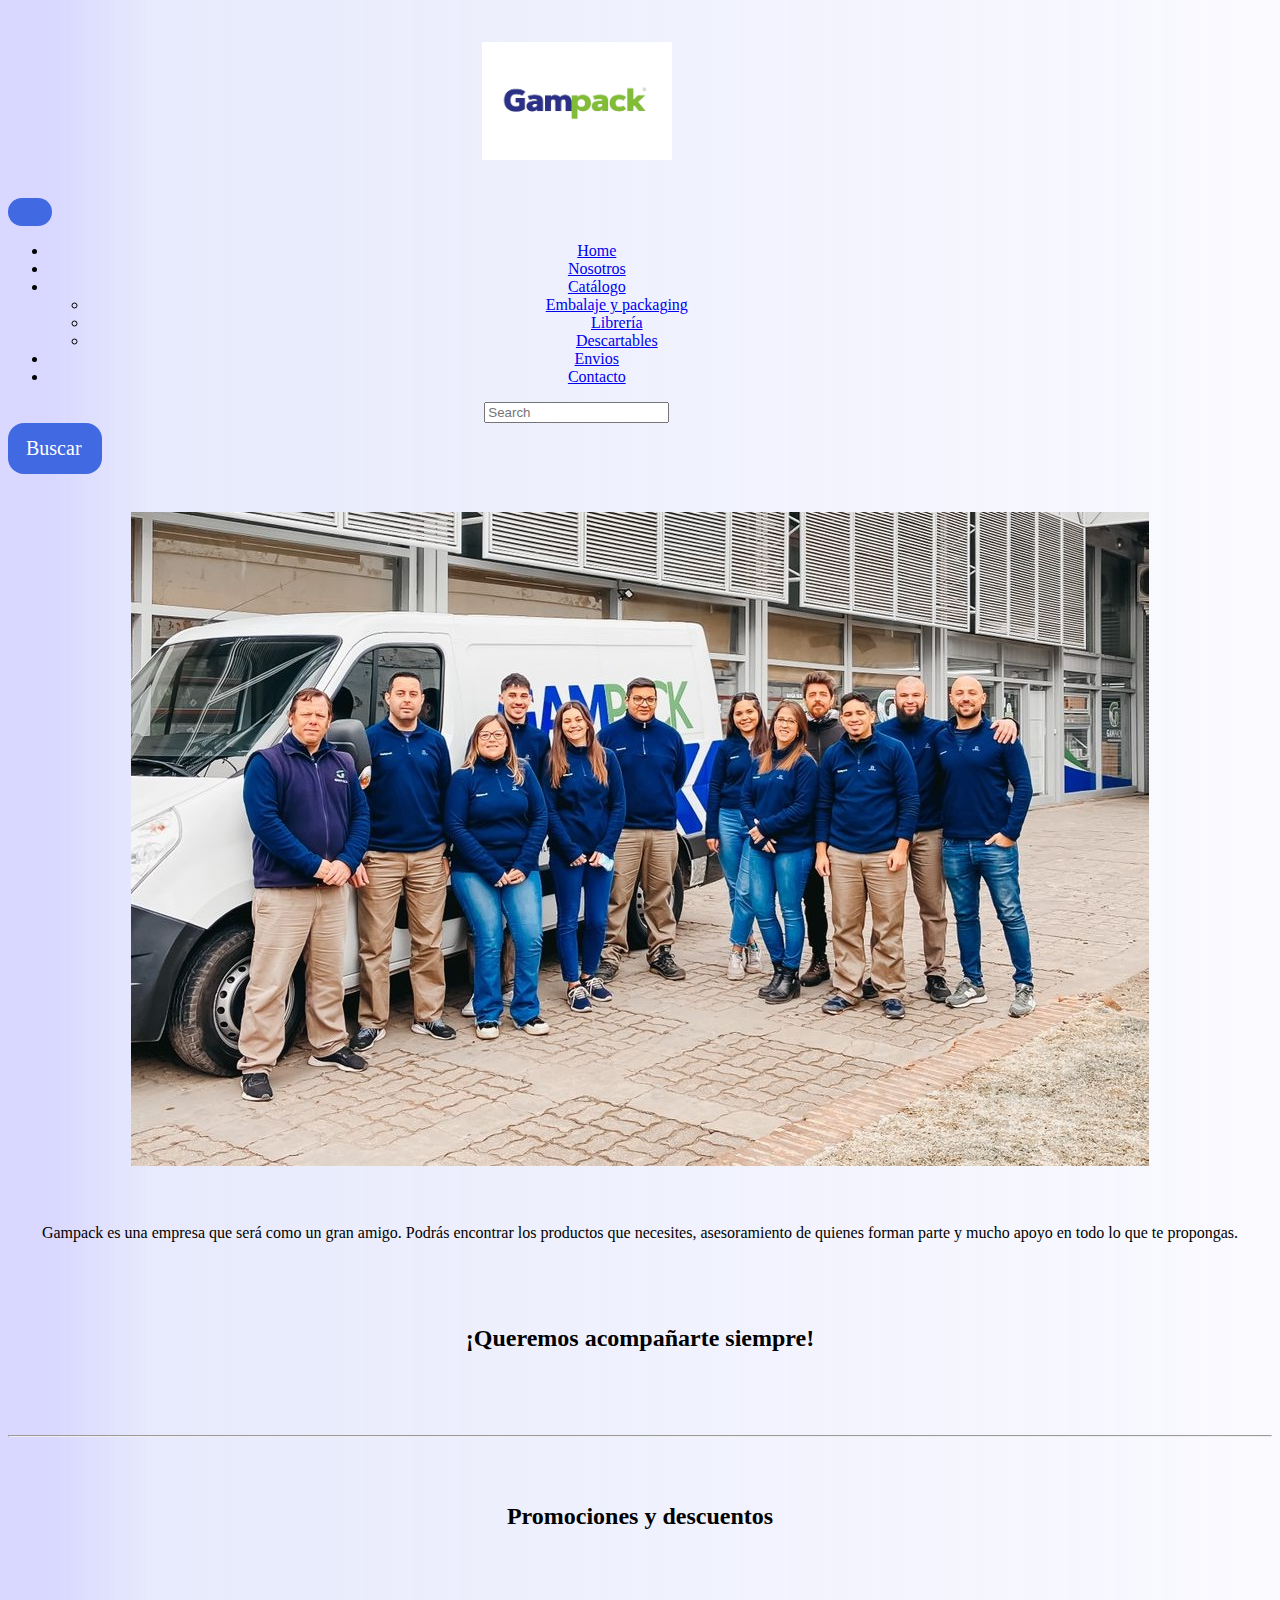
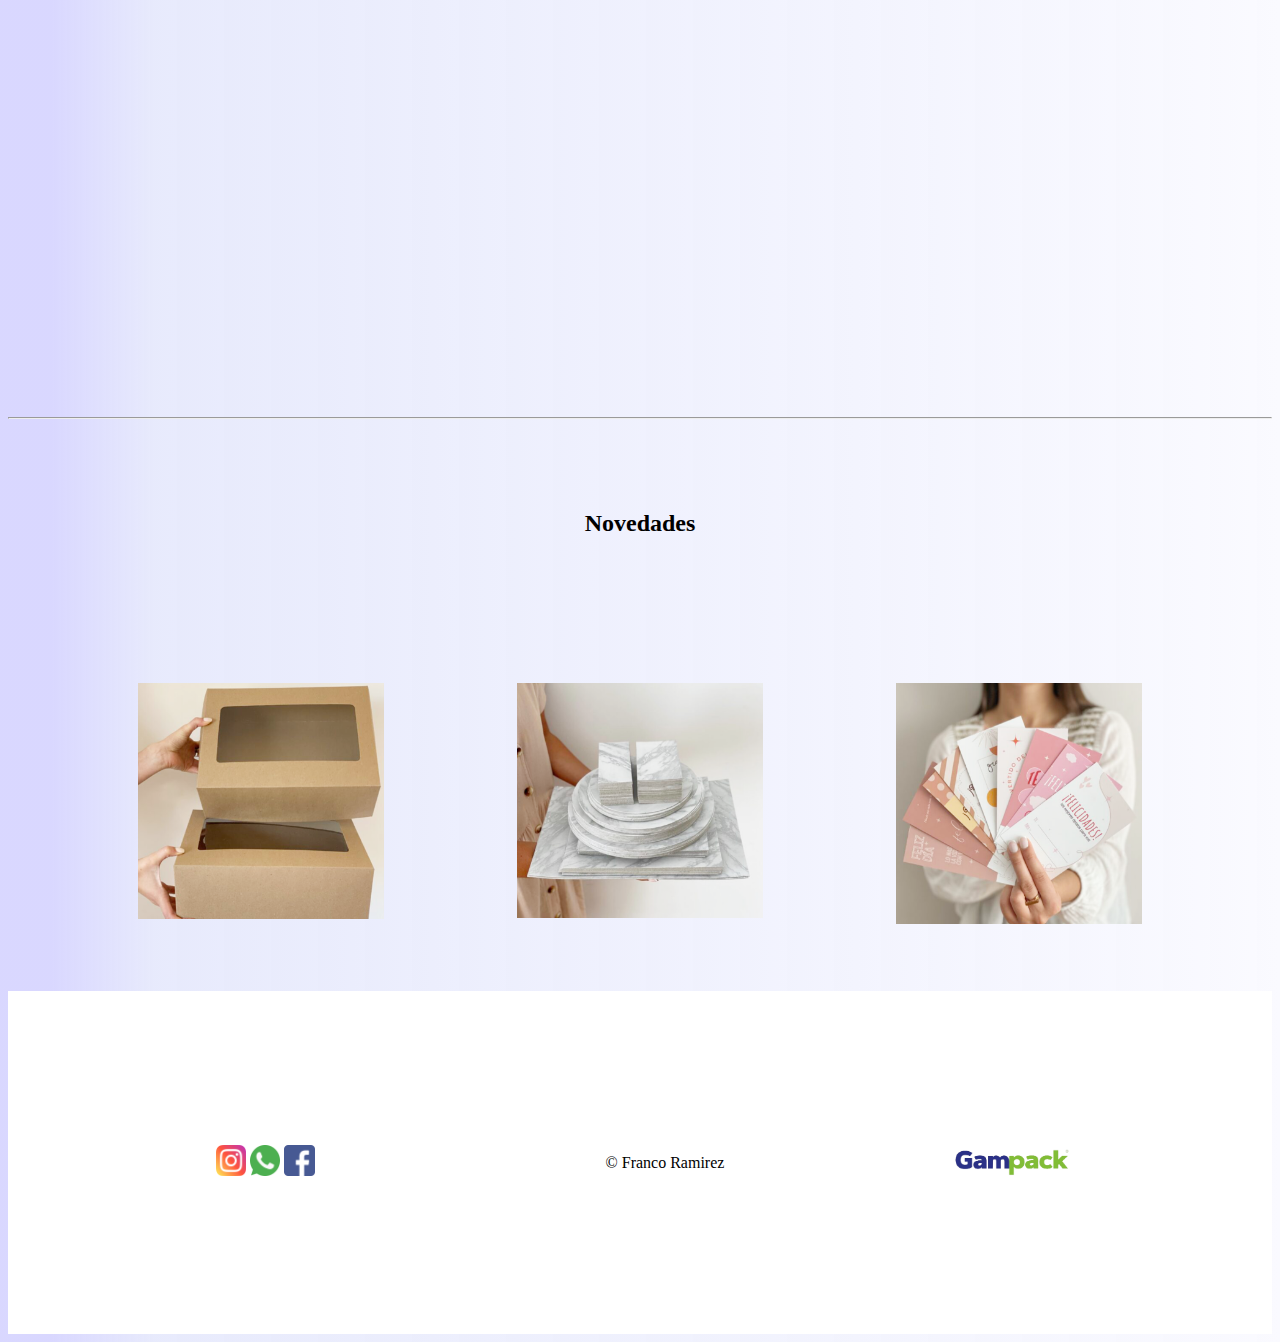
==== index.html @ bac48ea9 "arreglo img index" ====
<!DOCTYPE html>
<html lang="en">
<head>
    <meta charset="UTF-8">
    <meta http-equiv="X-UA-Compatible" content="IE=edge">
    <meta name="viewport" content="width=device-width, initial-scale=1.0">
    <title>Home</title>
    <link rel="stylesheet" href="./css/style.css">
    <link href="https://cdn.jsdelivr.net/npm/bootstrap@5.2.1/dist/css/bootstrap.min.css" rel="stylesheet" integrity="sha384-iYQeCzEYFbKjA/T2uDLTpkwGzCiq6soy8tYaI1GyVh/UjpbCx/TYkiZhlZB6+fzT" crossorigin="anonymous">
    <link href="https://unpkg.com/aos@2.3.1/dist/aos.css" rel="stylesheet">

</head>
<body>
    <header>
        <nav class="navbar navbar-expand-lg bg-white">
            <div class="container-fluid">
              <a class="navbar-brand" href="#"><img src="./img/Logos/logo.png" alt="logo gampack"></a>
              <button class="navbar-toggler" type="button" data-bs-toggle="collapse" data-bs-target="#navbarSupportedContent" aria-controls="navbarSupportedContent" aria-expanded="false" aria-label="Toggle navigation">
                <span class="navbar-toggler-icon"></span>
              </button>
              <div class="collapse navbar-collapse" id="navbarSupportedContent">
                <ul class="navbar-nav me-auto mb-2 mb-lg-0">
                  <li class="nav-item">
                    <a class="nav-link active" aria-current="page" href="./index.html">Home</a>
                  </li>
                  <li class="nav-item">
                    <a class="nav-link" href="./pages/nosotros.html">Nosotros</a>
                  </li>
                  <li class="nav-item dropdown">
                    <a class="nav-link dropdown-toggle" href="#" role="button" data-bs-toggle="dropdown" aria-expanded="false">
                      Catálogo
                    </a>
                    <ul class="dropdown-menu">
                      <li><a class="dropdown-item" href="./pages/catalogo.html">Embalaje y packaging</a></li>
                      <li><a class="dropdown-item" href="#">Librería</a></li>
                      <li><a class="dropdown-item" href="#">Descartables</a></li>
                    </ul>
                  </li>
                  <li class="nav-item">
                    <a class="nav-link" href="./pages/envios.html">Envios</a>
                  </li>
                  <li class="nav-item">
                    <a class="nav-link" href="./pages/contacto.html">Contacto</a>
                  </li>
                </ul>
                <form class="d-flex" role="search">
                  <input class="form-control me-2" type="search" placeholder="Search" aria-label="Search">
                  <button class="btn btn-outline-success" type="submit">Buscar</button>
                </form>
              </div>
            </div>
          </nav>
    </header>
    <main class="firstMain">
        <img src="./img/Index/Equipo.jpg" class="img-fluid" alt="Equipo">
    </main>
    <div class="container">
        <p class="fw-semibold">Gampack es una empresa que será como un gran amigo. Podrás encontrar los productos que necesites, asesoramiento de quienes forman parte y mucho apoyo en todo lo que te propongas.</p>
        <h2 class="fw-normal">¡Queremos acompañarte siempre!</h2>
    </div>
    <hr>
    <section class="sectionOne">
        <h2>Promociones y descuentos</h2>
        <div data-aos="fade-up"><p>10% de descueto en el local</p></div>
        <div data-aos="fade-down"><p>20% de descuento en tu compra online</p></div>
        <div data-aos="fade-right"><p>15% de descuento en articulos de librería</p></div>
        <div data-aos="fade-left"><p>Envio gratis en la ciudad</p></div>
    </section>
    <hr>
    <div class="divNov">
      <h2>Novedades</h2>
    </div>
    <section class="sectionTwo">
        <div><a href="#"><img src="./img/Index/Novedad 1.png" alt=""></a></div>
        <div><a href="#"><img src="./img/Index/Novedad 2.png" alt=""></a></div>
        <div><a href="#"><img src="./img/Index/Novedad 3.png" alt=""></a></div>
    </section>
      
    <footer class="foot">
      <div class="iconFoot">
        <a href="https://www.instagram.com/gampack.ok/"><img src="./img/Logos/instagram.png" alt="insta"></a>
        <a href="https://api.whatsapp.com/message/OCYUTHHGT7EFP1?autoload=1&app_absent=0"><img src="./img/Logos/whatsapp.png" alt="wpp"></a>
        <a href="https://www.facebook.com/GampackSRL"><img src="./img/Logos/facebook.png" alt="fb"></a>
      </div>
      <div class="copy">
        <p class="copyTwo" >&copy; Franco Ramirez</p>
      </div>
      <div class="logoFoot">
        <img src="./img/Logos/logo.png" alt="logo">
      </div>
    </footer>
    <script src="https://cdn.jsdelivr.net/npm/bootstrap@5.2.1/dist/js/bootstrap.bundle.min.js" integrity="sha384-u1OknCvxWvY5kfmNBILK2hRnQC3Pr17a+RTT6rIHI7NnikvbZlHgTPOOmMi466C8" crossorigin="anonymous"></script>
    <script src="https://unpkg.com/aos@2.3.1/dist/aos.js"></script>
    <script>
        AOS.init();
      </script>
</body>
</html>
---- css/style.css ----
/** { margin: 0;
    border: 1px solid red;
}*/

body{
    background: rgb(210,208,255);
background: linear-gradient(90deg, rgba(210,208,255,0.8435749299719888) 4%, rgba(229,232,252,0.9051995798319328) 12%, rgba(250,250,255,1) 100%);
}
/**********HEADER - index*********/
header nav div a img{
    width: 190px;
    height: auto;
}
.firstMain{
    text-align: center;
    padding: 3%;
}
.container{
    text-align: center;
}
.sectionOne {
    text-align: center;
    padding: 3%;
    transition: all 4s;
}
.sectionOne div p{
    padding: 3%;
}

.container h2{
    padding: 5%;
}
.divNov{
    text-align: center;
    padding: 5%;
}
.sectionTwo{
    display: grid;
    grid-template-columns: 1fr 1fr 1fr;
    justify-items: center;
    padding: 5%;
    cursor:pointer
}

.sectionTwo div img{
    width: 100%;
    height: auto;
    transition: all 500ms ease-out;
}
.sectionTwo div a img:hover{
    transform: scale(1.3);
}
.sectionTwo div{
    width: 65%;
    height: auto;
}
/********FOOTER********/
.foot{
    background-color: white;
    height: 90px;
    display: flex;
    justify-content: space-around;
    padding: 10%;
    align-items: center;
}

.foot .iconFoot{
    display: inline;
    margin: 0 25px;
    width: 15%;
}
.foot .iconFoot a img{
    width: 20%;
    
}
.foot .logoFoot img{
    width: 100%;
    height: auto;
}
.foot .logoFoot{
    width: 15%;
    height: auto;
    display: inline;
}
.foot .copy{
    display: inline;
    text-align: center;
    margin: 1% 10%;
}

/********NOSOTROS*********/
.mainNosotros{
    text-align: center;
    padding: 5%;
}
.mainNosotros p{
    padding: 3%;
}
.sectionNosotros h2{
    text-align: center;
    padding: 5%;
}
@media (max-width: 990px){
    .container-fluid{
        box-sizing: initial;
    }
}
/********ENVIOS********/
.container-fluid{
    text-align: center;
    width: 90%;
}
.container-fluid h2{
    padding: 5%;
}
.container-fluid img{
    padding: 3%;
}
@media (max-width: 990px){
    .container-fluid img {
        display: flex;
        width: 90%;
    }
}
h4{
    padding: 5%;
    text-align: center;
}
.divEnvios{
    display: flex;
    justify-content: center;
}
@media (max-width: 990px){
    .divEnvios{
        display: inline-block;
        text-align: center;
    }
}
.divEnvios p{
    padding: 5%;
    text-align: center;
    align-self: center;
}
.divEnvios img{
    padding: 1.5%;
    width: 40%;
    height: auto;
}
.divEnviostwo{
    padding: 5%;
    text-align: center;
}
/********CATALOGO********/
.divCat{
    display: inline;
    text-align: center;
    padding: 2%;
}
.divCat h2{
    padding: 5%;
}
.sectionCat{
    display: grid;
    grid-template-columns: 1fr 1fr 1fr;
    grid-template-rows: 1fr;
    padding: 5%;
    justify-items: center;

}
.sectionCat div{
    display: grid;
    gap: 50px;
    padding: 2%;
}
.sectionCat div img{
    width: 100%;
    height: auto;
    transition: all 500ms ease-out;
}
.sectionCat div a img:hover{
    transform: scale(1.3);
}
.sectionCat div{
    width: 45%;
    height: auto;
}
/*********CONTACTO********/
/*boton*/
/* From uiverse.io by @adamgiebl */
button {
    font-family: inherit;
    font-size: 20px;
    background: royalblue;
    color: white;
    padding: 0.7em 1em;
    padding-left: 0.9em;
    display: flex;
    align-items: center;
    border: none;
    border-radius: 16px;
    overflow: hidden;
    transition: all 0.2s;
   }
   
   button span {
    display: block;
    margin-left: 0.3em;
    transition: all 0.3s ease-in-out;
   }
   
   button svg {
    display: block;
    transform-origin: center center;
    transition: transform 0.3s ease-in-out;
   }
   
   button:hover .svg-wrapper {
    animation: fly-1 0.6s ease-in-out infinite alternate;
   }
   
   button:hover svg {
    transform: translateX(1.2em) rotate(45deg) scale(1.1);
   }
   
   button:hover span {
    transform: translateX(5em);
   }
   
   button:active {
    transform: scale(0.95);
   }
   
   @keyframes fly-1 {
    from {
     transform: translateY(0.1em);
    }
   
    to {
     transform: translateY(-0.1em);
    }
   }
   
   
.mainGrid{
    display: flex;
    padding: 5%;
    margin: 5% 0% 10% 0%;
    justify-content: center;
}
@media(max-width: 990px){
    .mainGrid{
        display: inline-block;
        text-align: center;
    }
}
.mainGrid .divGrid{
    display: inline-block;
    height: 10%;
    align-self: center;
    padding: 5%;
}
/*@media (max-width: 990px){
    .mainGrid .divGrid{
        justify-content: center;
    }
}*/

.mainGrid .divGrid h2{
    align-items: center;
    justify-items: center;
}
.titulo2{
    display: inline;
    text-align: center;
    padding: 25%    ;
}
.grid{
    display: flex;
    padding: 5%;
    justify-content: center;
}
@media (max-width: 990px){
    .grid{
        display: block;
        text-align: center;
    }
}
.grid div ul li img{
    width: 3%;
    height: auto;
}
.grid div ul li p{
    display: inline-block;
}
.grid div ul{
    list-style: none;
}
.grid div{
    display: flex;
    align-items: center;
    justify-items: center;
    gap: 20px;
}
@media(max-width: 990px){
    .grid div{
        display: inline-block;
       }
}
@media (max-width: 990px){
    .map{
        width: auto;
    }
}
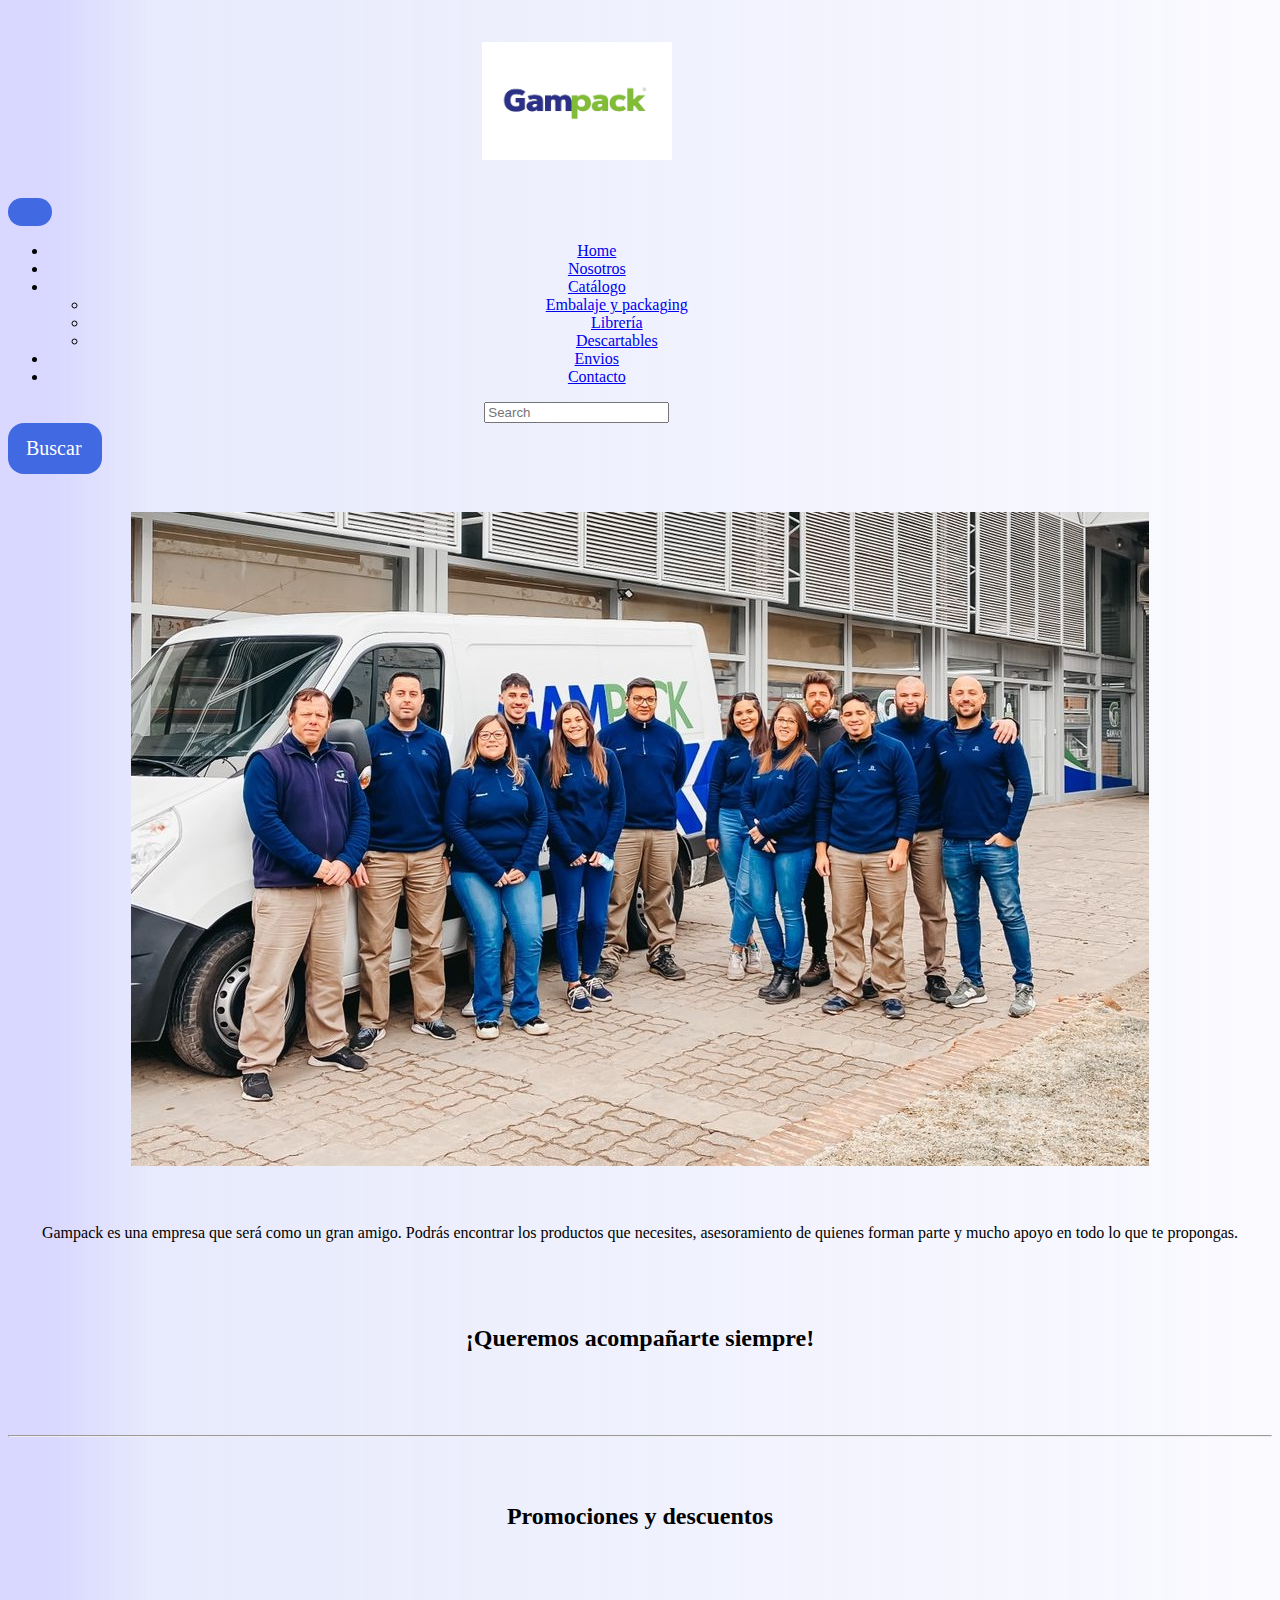
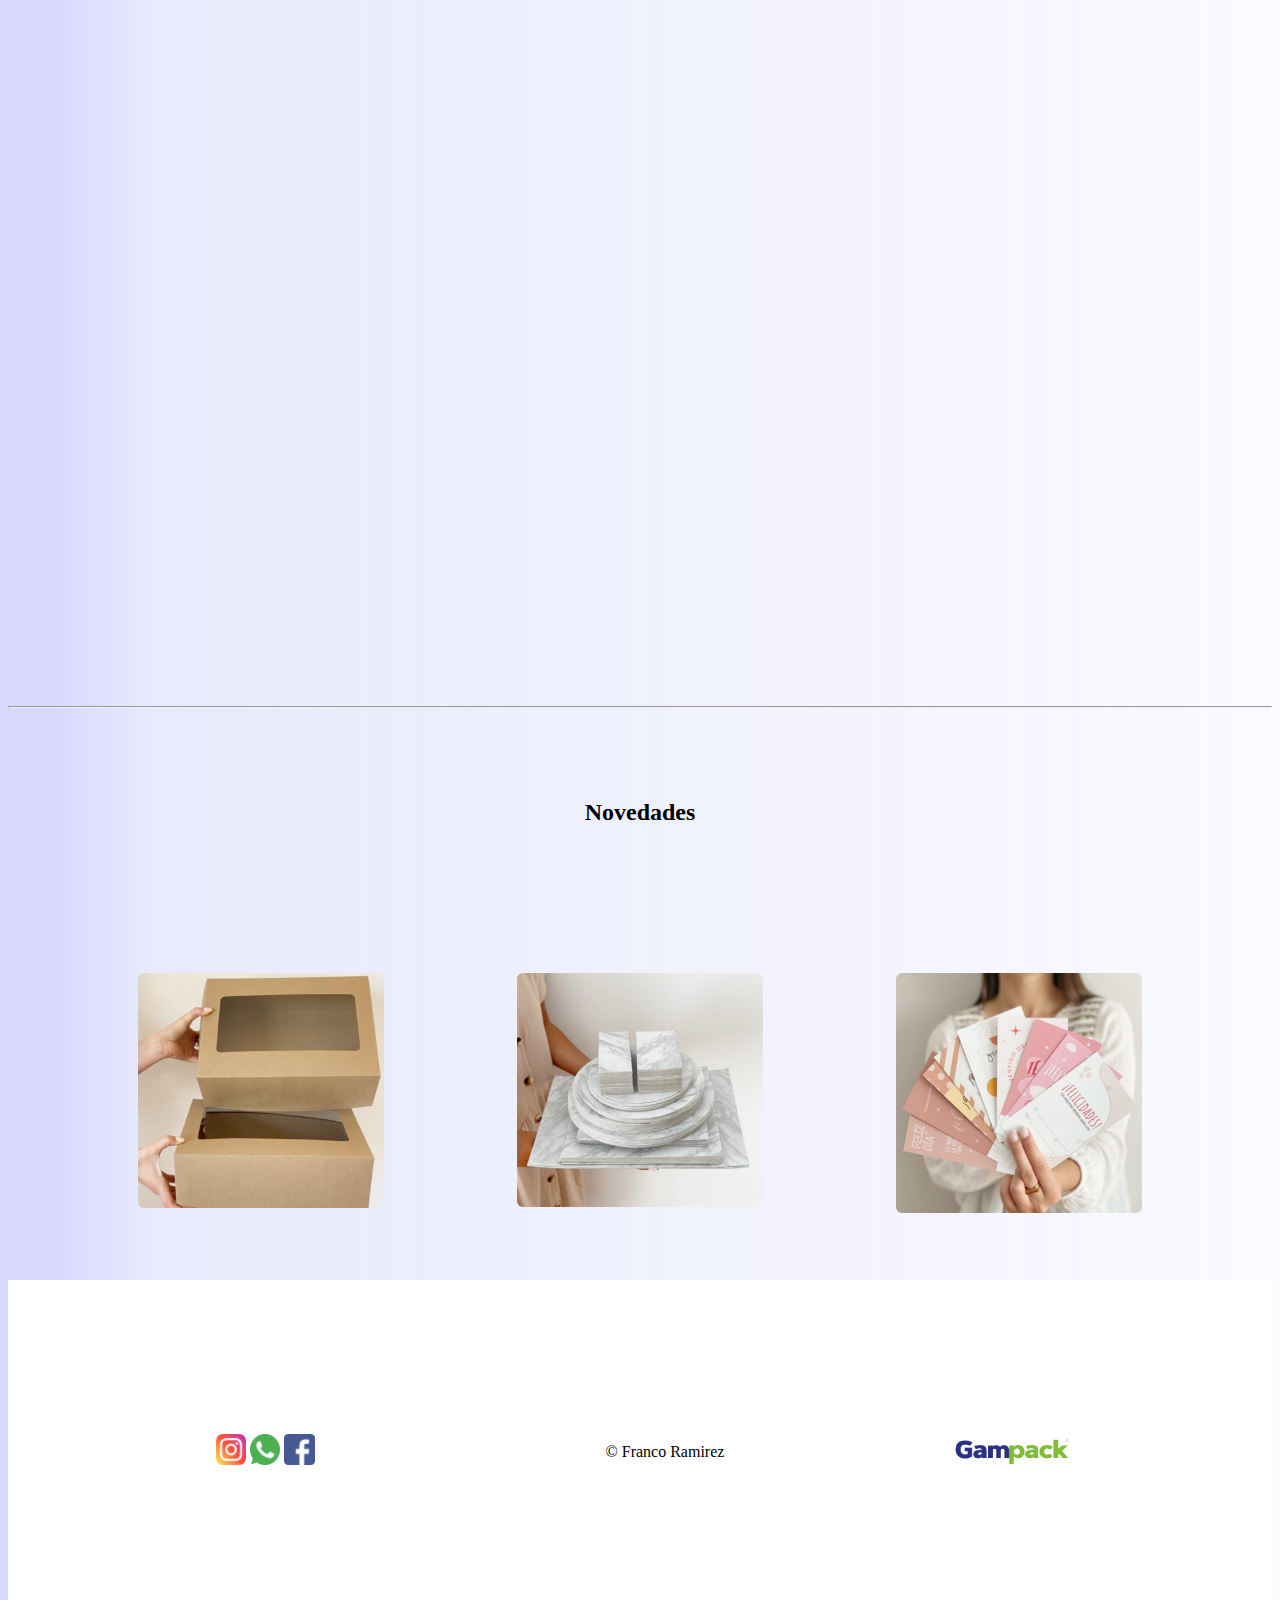
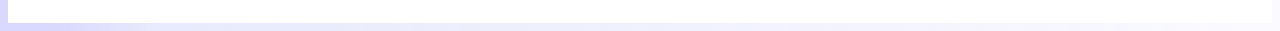
==== commit dd77036d: "arreglo general" ====
--- a/index.html
+++ b/index.html
@@ -52,7 +52,7 @@
           </nav>
     </header>
     <main class="firstMain">
-        <img src="./img/Index/Equipo.jpg" class="img-fluid" alt="Equipo">
+        <img src="./img/Index/Equipo.jpg" alt="Equipo">
     </main>
     <div class="container">
         <p class="fw-semibold">Gampack es una empresa que será como un gran amigo. Podrás encontrar los productos que necesites, asesoramiento de quienes forman parte y mucho apoyo en todo lo que te propongas.</p>
@@ -61,10 +61,10 @@
     <hr>
     <section class="sectionOne">
         <h2>Promociones y descuentos</h2>
-        <div data-aos="fade-up"><p>10% de descueto en el local</p></div>
-        <div data-aos="fade-down"><p>20% de descuento en tu compra online</p></div>
-        <div data-aos="fade-right"><p>15% de descuento en articulos de librería</p></div>
-        <div data-aos="fade-left"><p>Envio gratis en la ciudad</p></div>
+        <div data-aos="fade-left data-aos-duration=3000"><p>10% de descueto en el local</p></div>
+        <div data-aos="fade-right"><p>20% de descuento en tu compra online</p></div>
+        <div data-aos="fade-left"><p>15% de descuento en articulos de librería</p></div>
+        <div data-aos="fade-right"><p>Envio gratis en la ciudad</p></div>
     </section>
     <hr>
     <div class="divNov">
--- a/css/style.css
+++ b/css/style.css
@@ -11,6 +11,11 @@
     width: 190px;
     height: auto;
 }
+@media(max-width: 990px){
+    .firstMain img{
+        width: 90%;
+    }
+}
 .firstMain{
     text-align: center;
     padding: 3%;
@@ -21,10 +26,17 @@
 .sectionOne {
     text-align: center;
     padding: 3%;
-    transition: all 4s;
+}
+.sectionOne h2{
+    margin-bottom: 10%;
+}
+.sectionOne div{
+    
 }
 .sectionOne div p{
-    padding: 3%;
+    padding: 5%;
+    background-color: white;
+    border-radius: 6px;
 }
 
 .container h2{
@@ -46,6 +58,7 @@
     width: 100%;
     height: auto;
     transition: all 500ms ease-out;
+    border-radius: 6px;
 }
 .sectionTwo div a img:hover{
     transform: scale(1.3);
@@ -176,6 +189,7 @@
     width: 100%;
     height: auto;
     transition: all 500ms ease-out;
+    border-radius: 6px;
 }
 .sectionCat div a img:hover{
     transform: scale(1.3);
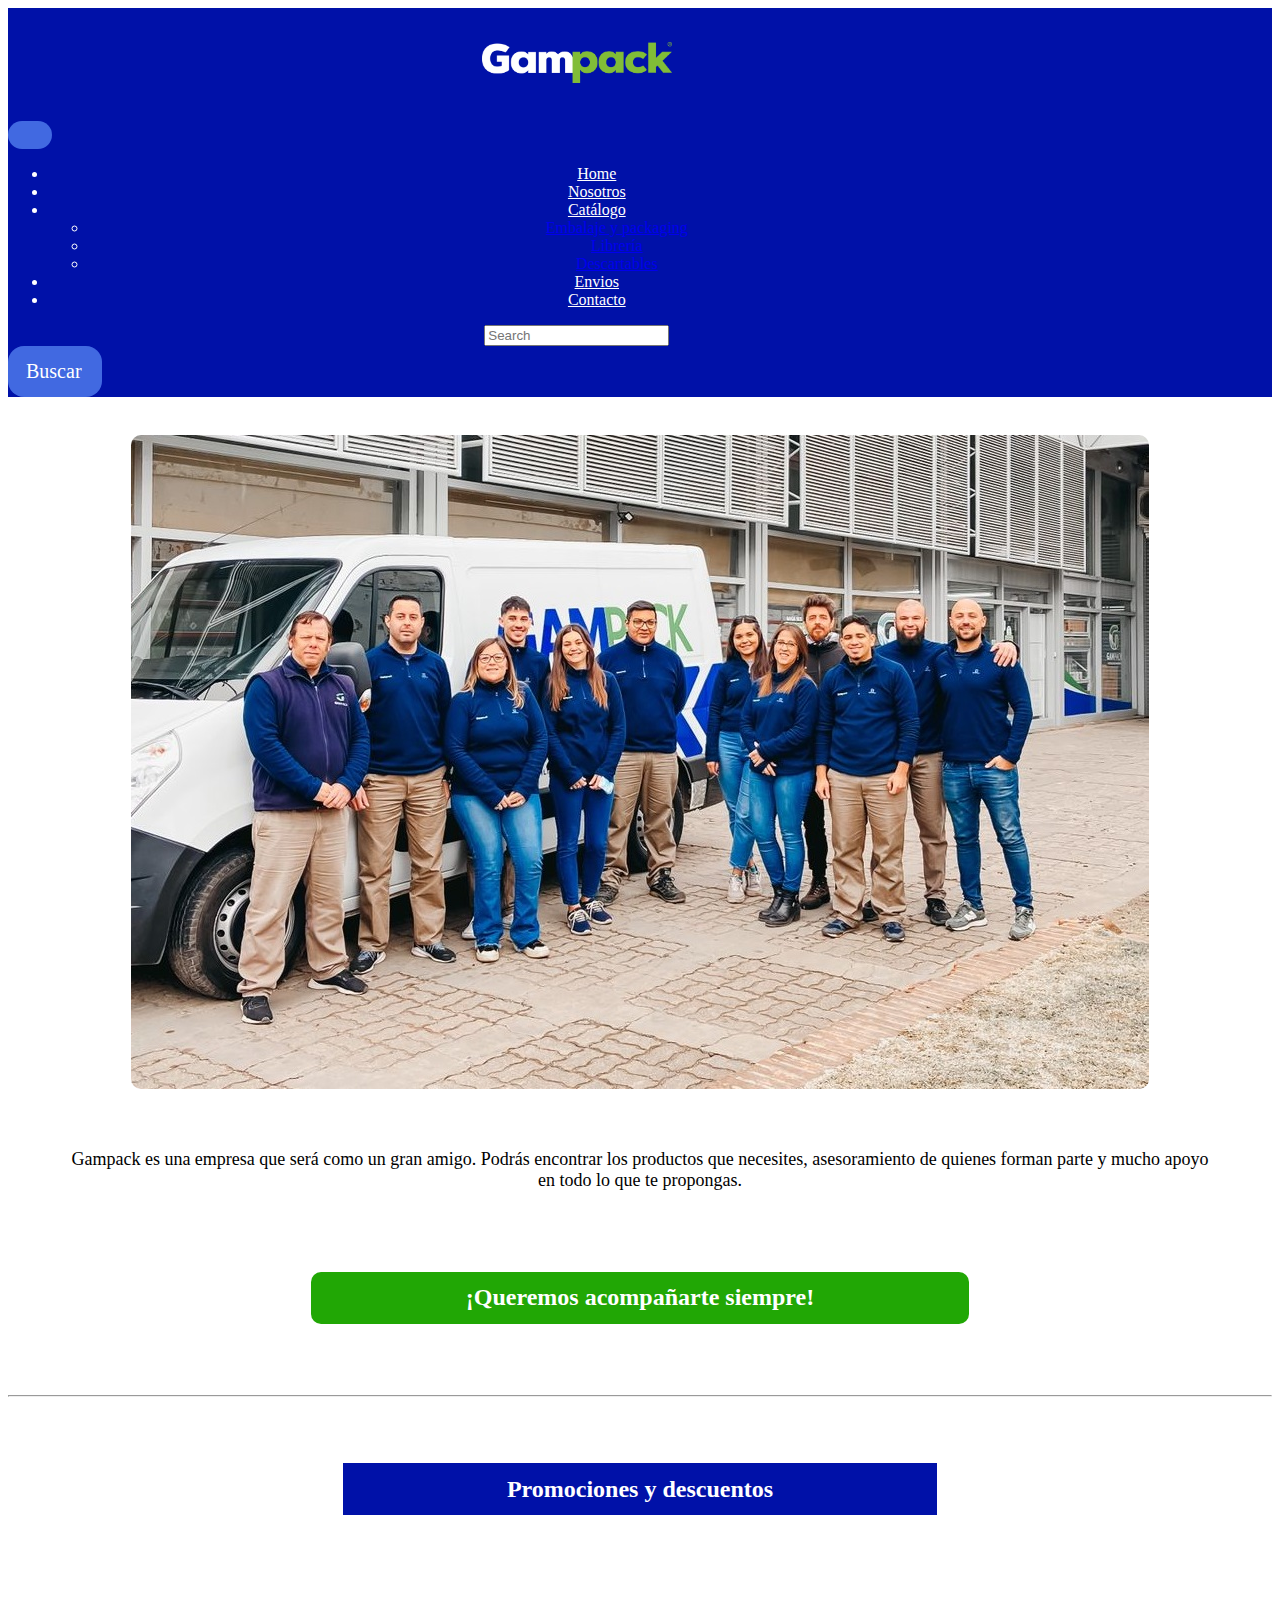
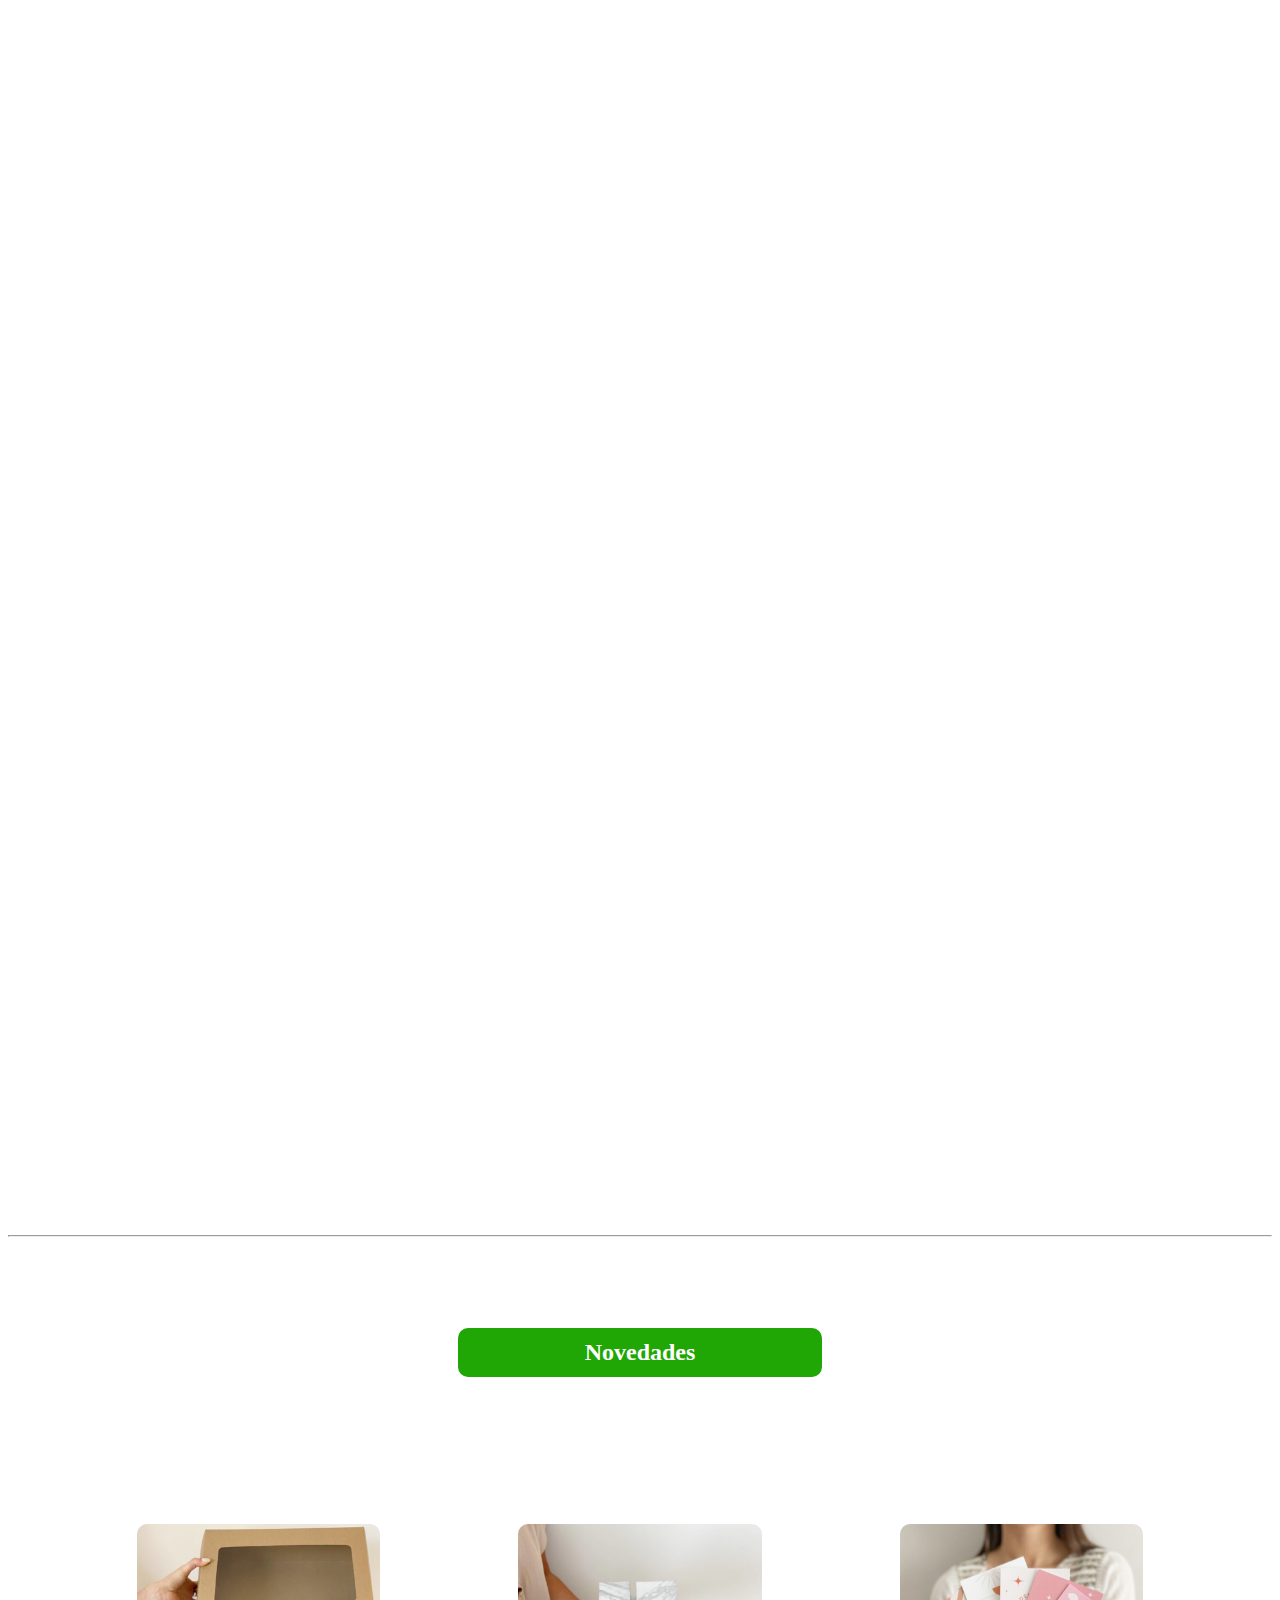
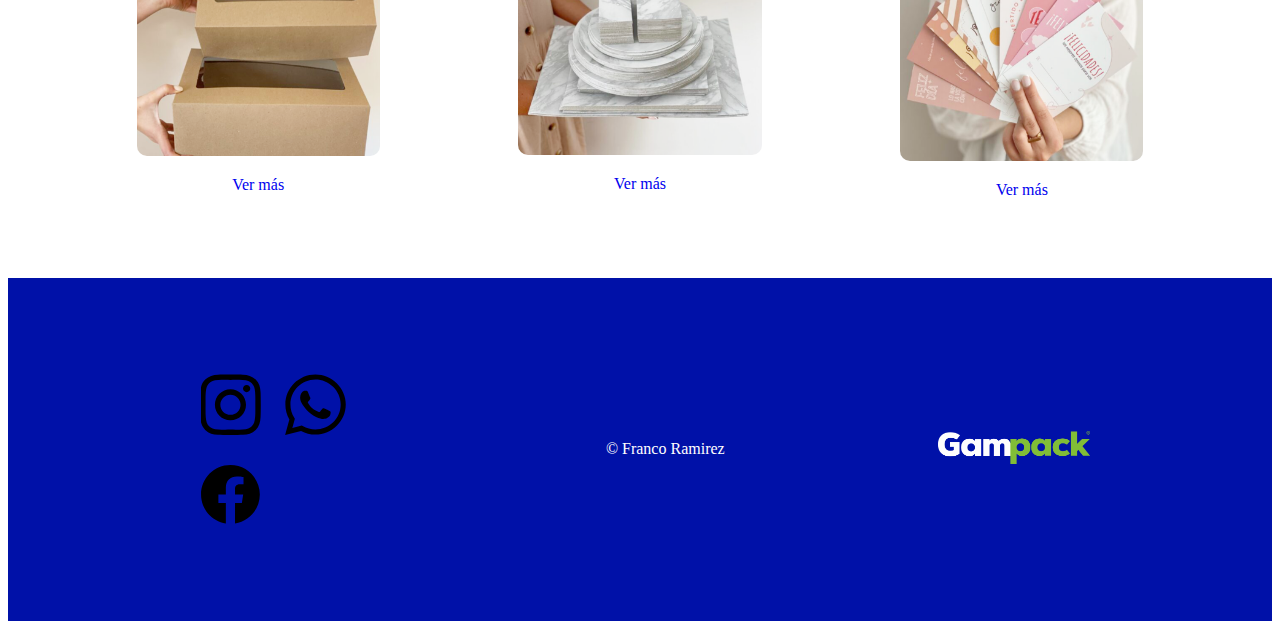
==== commit ea7351ad: "Mejoras en diseño" ====
--- a/index.html
+++ b/index.html
@@ -12,22 +12,22 @@
 </head>
 <body>
     <header>
-        <nav class="navbar navbar-expand-lg bg-white">
+        <nav class="navbar navbar-expand-lg" style="background-color: #0011A8;">
             <div class="container-fluid">
               <a class="navbar-brand" href="#"><img src="./img/Logos/logo.png" alt="logo gampack"></a>
               <button class="navbar-toggler" type="button" data-bs-toggle="collapse" data-bs-target="#navbarSupportedContent" aria-controls="navbarSupportedContent" aria-expanded="false" aria-label="Toggle navigation">
                 <span class="navbar-toggler-icon"></span>
               </button>
-              <div class="collapse navbar-collapse" id="navbarSupportedContent">
+              <div class="collapse navbar-collapse" id="navbarSupportedContent" style="color:white">
                 <ul class="navbar-nav me-auto mb-2 mb-lg-0">
                   <li class="nav-item">
-                    <a class="nav-link active" aria-current="page" href="./index.html">Home</a>
+                    <a class="nav-link active" aria-current="page" href="./index.html" style="color:white">Home</a>
                   </li>
                   <li class="nav-item">
-                    <a class="nav-link" href="./pages/nosotros.html">Nosotros</a>
+                    <a class="nav-link" href="./pages/nosotros.html" style="color:white">Nosotros</a>
                   </li>
                   <li class="nav-item dropdown">
-                    <a class="nav-link dropdown-toggle" href="#" role="button" data-bs-toggle="dropdown" aria-expanded="false">
+                    <a class="nav-link dropdown-toggle" href="#" role="button" data-bs-toggle="dropdown" aria-expanded="false" style="color:white">
                       Catálogo
                     </a>
                     <ul class="dropdown-menu">
@@ -37,10 +37,10 @@
                     </ul>
                   </li>
                   <li class="nav-item">
-                    <a class="nav-link" href="./pages/envios.html">Envios</a>
+                    <a class="nav-link" href="./pages/envios.html" style="color:white">Envios</a>
                   </li>
                   <li class="nav-item">
-                    <a class="nav-link" href="./pages/contacto.html">Contacto</a>
+                    <a class="nav-link" href="./pages/contacto.html" style="color:white">Contacto</a>
                   </li>
                 </ul>
                 <form class="d-flex" role="search">
@@ -55,32 +55,32 @@
         <img src="./img/Index/Equipo.jpg" alt="Equipo">
     </main>
     <div class="container">
-        <p class="fw-semibold">Gampack es una empresa que será como un gran amigo. Podrás encontrar los productos que necesites, asesoramiento de quienes forman parte y mucho apoyo en todo lo que te propongas.</p>
-        <h2 class="fw-normal">¡Queremos acompañarte siempre!</h2>
+        <p>Gampack es una empresa que será como un gran amigo. Podrás encontrar los productos que necesites, asesoramiento de quienes forman parte y mucho apoyo en todo lo que te propongas.</p>
+        <h2>¡Queremos acompañarte siempre!</h2>
     </div>
-    <hr>
+    <hr class="border border-2 opacity-50">
     <section class="sectionOne">
         <h2>Promociones y descuentos</h2>
-        <div data-aos="fade-left data-aos-duration=3000"><p>10% de descueto en el local</p></div>
-        <div data-aos="fade-right"><p>20% de descuento en tu compra online</p></div>
-        <div data-aos="fade-left"><p>15% de descuento en articulos de librería</p></div>
-        <div data-aos="fade-right"><p>Envio gratis en la ciudad</p></div>
+        <div data-aos="fade-left data-aos-duration=20000"><p>10% de descueto en el local.</p></div>
+        <div data-aos="fade-right"><p>20% de descuento en tu compra online.</p></div>
+        <div data-aos="fade-left"><p>15% de descuento en articulos de librería.</p></div>
+        <div data-aos="fade-right"><p>Envio gratis en la ciudad.</p></div>
     </section>
     <hr>
     <div class="divNov">
       <h2>Novedades</h2>
     </div>
     <section class="sectionTwo">
-        <div><a href="#"><img src="./img/Index/Novedad 1.png" alt=""></a></div>
-        <div><a href="#"><img src="./img/Index/Novedad 2.png" alt=""></a></div>
-        <div><a href="#"><img src="./img/Index/Novedad 3.png" alt=""></a></div>
+        <div><a href="#"><img src="./img/Index/Novedad 1.png" alt=""><p>Ver más</p></a></div>
+        <div><a href="#"><img src="./img/Index/Novedad 2.png" alt=""><p>Ver más</p></a></div>
+        <div><a href="#"><img src="./img/Index/Novedad 3.png" alt=""><p>Ver más</p></a></div>
     </section>
       
     <footer class="foot">
       <div class="iconFoot">
-        <a href="https://www.instagram.com/gampack.ok/"><img src="./img/Logos/instagram.png" alt="insta"></a>
-        <a href="https://api.whatsapp.com/message/OCYUTHHGT7EFP1?autoload=1&app_absent=0"><img src="./img/Logos/whatsapp.png" alt="wpp"></a>
-        <a href="https://www.facebook.com/GampackSRL"><img src="./img/Logos/facebook.png" alt="fb"></a>
+        <a href="https://www.instagram.com/gampack.ok/"><svg xmlns="http://www.w3.org/2000/svg" viewBox="0 0 448 512"><path d="M224.1 141c-63.6 0-114.9 51.3-114.9 114.9s51.3 114.9 114.9 114.9S339 319.5 339 255.9 287.7 141 224.1 141zm0 189.6c-41.1 0-74.7-33.5-74.7-74.7s33.5-74.7 74.7-74.7 74.7 33.5 74.7 74.7-33.6 74.7-74.7 74.7zm146.4-194.3c0 14.9-12 26.8-26.8 26.8-14.9 0-26.8-12-26.8-26.8s12-26.8 26.8-26.8 26.8 12 26.8 26.8zm76.1 27.2c-1.7-35.9-9.9-67.7-36.2-93.9-26.2-26.2-58-34.4-93.9-36.2-37-2.1-147.9-2.1-184.9 0-35.8 1.7-67.6 9.9-93.9 36.1s-34.4 58-36.2 93.9c-2.1 37-2.1 147.9 0 184.9 1.7 35.9 9.9 67.7 36.2 93.9s58 34.4 93.9 36.2c37 2.1 147.9 2.1 184.9 0 35.9-1.7 67.7-9.9 93.9-36.2 26.2-26.2 34.4-58 36.2-93.9 2.1-37 2.1-147.8 0-184.8zM398.8 388c-7.8 19.6-22.9 34.7-42.6 42.6-29.5 11.7-99.5 9-132.1 9s-102.7 2.6-132.1-9c-19.6-7.8-34.7-22.9-42.6-42.6-11.7-29.5-9-99.5-9-132.1s-2.6-102.7 9-132.1c7.8-19.6 22.9-34.7 42.6-42.6 29.5-11.7 99.5-9 132.1-9s102.7-2.6 132.1 9c19.6 7.8 34.7 22.9 42.6 42.6 11.7 29.5 9 99.5 9 132.1s2.7 102.7-9 132.1z"/></svg></a>
+        <a href="https://api.whatsapp.com/message/OCYUTHHGT7EFP1?autoload=1&app_absent=0"><svg xmlns="http://www.w3.org/2000/svg" viewBox="0 0 448 512"><path d="M380.9 97.1C339 55.1 283.2 32 223.9 32c-122.4 0-222 99.6-222 222 0 39.1 10.2 77.3 29.6 111L0 480l117.7-30.9c32.4 17.7 68.9 27 106.1 27h.1c122.3 0 224.1-99.6 224.1-222 0-59.3-25.2-115-67.1-157zm-157 341.6c-33.2 0-65.7-8.9-94-25.7l-6.7-4-69.8 18.3L72 359.2l-4.4-7c-18.5-29.4-28.2-63.3-28.2-98.2 0-101.7 82.8-184.5 184.6-184.5 49.3 0 95.6 19.2 130.4 54.1 34.8 34.9 56.2 81.2 56.1 130.5 0 101.8-84.9 184.6-186.6 184.6zm101.2-138.2c-5.5-2.8-32.8-16.2-37.9-18-5.1-1.9-8.8-2.8-12.5 2.8-3.7 5.6-14.3 18-17.6 21.8-3.2 3.7-6.5 4.2-12 1.4-32.6-16.3-54-29.1-75.5-66-5.7-9.8 5.7-9.1 16.3-30.3 1.8-3.7.9-6.9-.5-9.7-1.4-2.8-12.5-30.1-17.1-41.2-4.5-10.8-9.1-9.3-12.5-9.5-3.2-.2-6.9-.2-10.6-.2-3.7 0-9.7 1.4-14.8 6.9-5.1 5.6-19.4 19-19.4 46.3 0 27.3 19.9 53.7 22.6 57.4 2.8 3.7 39.1 59.7 94.8 83.8 35.2 15.2 49 16.5 66.6 13.9 10.7-1.6 32.8-13.4 37.4-26.4 4.6-13 4.6-24.1 3.2-26.4-1.3-2.5-5-3.9-10.5-6.6z"/></svg></a>
+        <a href="https://www.facebook.com/GampackSRL"><svg xmlns="http://www.w3.org/2000/svg" viewBox="0 0 512 512"><path d="M504 256C504 119 393 8 256 8S8 119 8 256c0 123.78 90.69 226.38 209.25 245V327.69h-63V256h63v-54.64c0-62.15 37-96.48 93.67-96.48 27.14 0 55.52 4.84 55.52 4.84v61h-31.28c-30.8 0-40.41 19.12-40.41 38.73V256h68.78l-11 71.69h-57.78V501C413.31 482.38 504 379.78 504 256z"/></svg></a>
       </div>
       <div class="copy">
         <p class="copyTwo" >&copy; Franco Ramirez</p>
--- a/css/style.css
+++ b/css/style.css
@@ -3,8 +3,7 @@
 }*/
 
 body{
-    background: rgb(210,208,255);
-background: linear-gradient(90deg, rgba(210,208,255,0.8435749299719888) 4%, rgba(229,232,252,0.9051995798319328) 12%, rgba(250,250,255,1) 100%);
+    background: white;
 }
 /**********HEADER - index*********/
 header nav div a img{
@@ -20,56 +19,111 @@
     text-align: center;
     padding: 3%;
 }
+.firstMain img{
+    border-radius: 10px;
+}
 .container{
     text-align: center;
+    justify-content: center;
+}
+.container p{
+    width: 90%;
+    text-align: center;
+    display: inline-block;
+    font-size: large;
+}
+.container h2{
+    width: 50%;
+    display: inline-block;
+    background-color: #21A705;
+    border-radius: 10px;
+    color: white;
+    padding: 1%;
+    margin: 5% 0;
+    font-size: x-large;
 }
 .sectionOne {
     text-align: center;
-    padding: 3%;
+    padding: 3% 0;
 }
 .sectionOne h2{
     margin-bottom: 10%;
+    width: 45%;
+    background-color: #0011A8;
+    display: inline-block;
+    color: white;
+    padding: 1%;
+    /*Insertar un border radius, pero se rompe.*/
 }
 .sectionOne div{
-    
+    text-align: center;
 }
 .sectionOne div p{
     padding: 5%;
-    background-color: white;
-    border-radius: 6px;
-}
-
-.container h2{
-    padding: 5%;
+    background-color: #F5F5F5;
+    border-radius: 10px;
+    width: 30%;
+    display: inline-block;
+    justify-content: center;
+    margin-bottom: 10%;
 }
 .divNov{
     text-align: center;
     padding: 5%;
+    justify-content: center;
+}
+.divNov h2{
+    display: inline-block;
+    background-color: #21A705;
+    width: 30%;
+    padding: 1%;
+    border-radius: 10px;
+    color: white;
 }
 .sectionTwo{
     display: grid;
     grid-template-columns: 1fr 1fr 1fr;
+    grid-template-rows: 1fr;
+    gap: 8px;
     justify-items: center;
     padding: 5%;
     cursor:pointer
 }
-
+@media (max-width: 990px){
+    .sectionTwo{
+        display: grid;
+        grid-template-columns: 1fr;
+        
+        justify-items: center;
+    }
+}
 .sectionTwo div img{
     width: 100%;
     height: auto;
     transition: all 500ms ease-out;
-    border-radius: 6px;
+    border-radius: 10px;
+}
+@media(max-width: 990px){
+    .sectionTwo div img{
+        width: 80%;
+        height: auto;
+    }
 }
 .sectionTwo div a img:hover{
     transform: scale(1.3);
 }
+.sectionTwo div a{
+    text-decoration: none;
+    
+}
 .sectionTwo div{
     width: 65%;
     height: auto;
+    text-align: center;
 }
 /********FOOTER********/
 .foot{
-    background-color: white;
+    background-color: #0011A8;
     height: 90px;
     display: flex;
     justify-content: space-around;
@@ -79,11 +133,12 @@
 
 .foot .iconFoot{
     display: inline;
-    margin: 0 25px;
-    width: 15%;
-}
-.foot .iconFoot a img{
+    /*margin: 0 25px;*/
     width: 20%;
+}
+.foot .iconFoot a svg{
+    width: 30%;
+    padding: 5%;
     
 }
 .foot .logoFoot img{
@@ -99,6 +154,7 @@
     display: inline;
     text-align: center;
     margin: 1% 10%;
+    color: white;
 }
 
 /********NOSOTROS*********/
@@ -190,6 +246,19 @@
     height: auto;
     transition: all 500ms ease-out;
     border-radius: 6px;
+}
+@media(max-width: 990px){
+    .sectionCat{
+        display: grid;
+        grid-template-columns:1fr;
+        justify-items:center;
+
+    }
+   /* .sectionCat div img{
+        text-align: center;
+        justify-content: center;
+        justify-items: center;
+    }*/
 }
 .sectionCat div a img:hover{
     transform: scale(1.3);
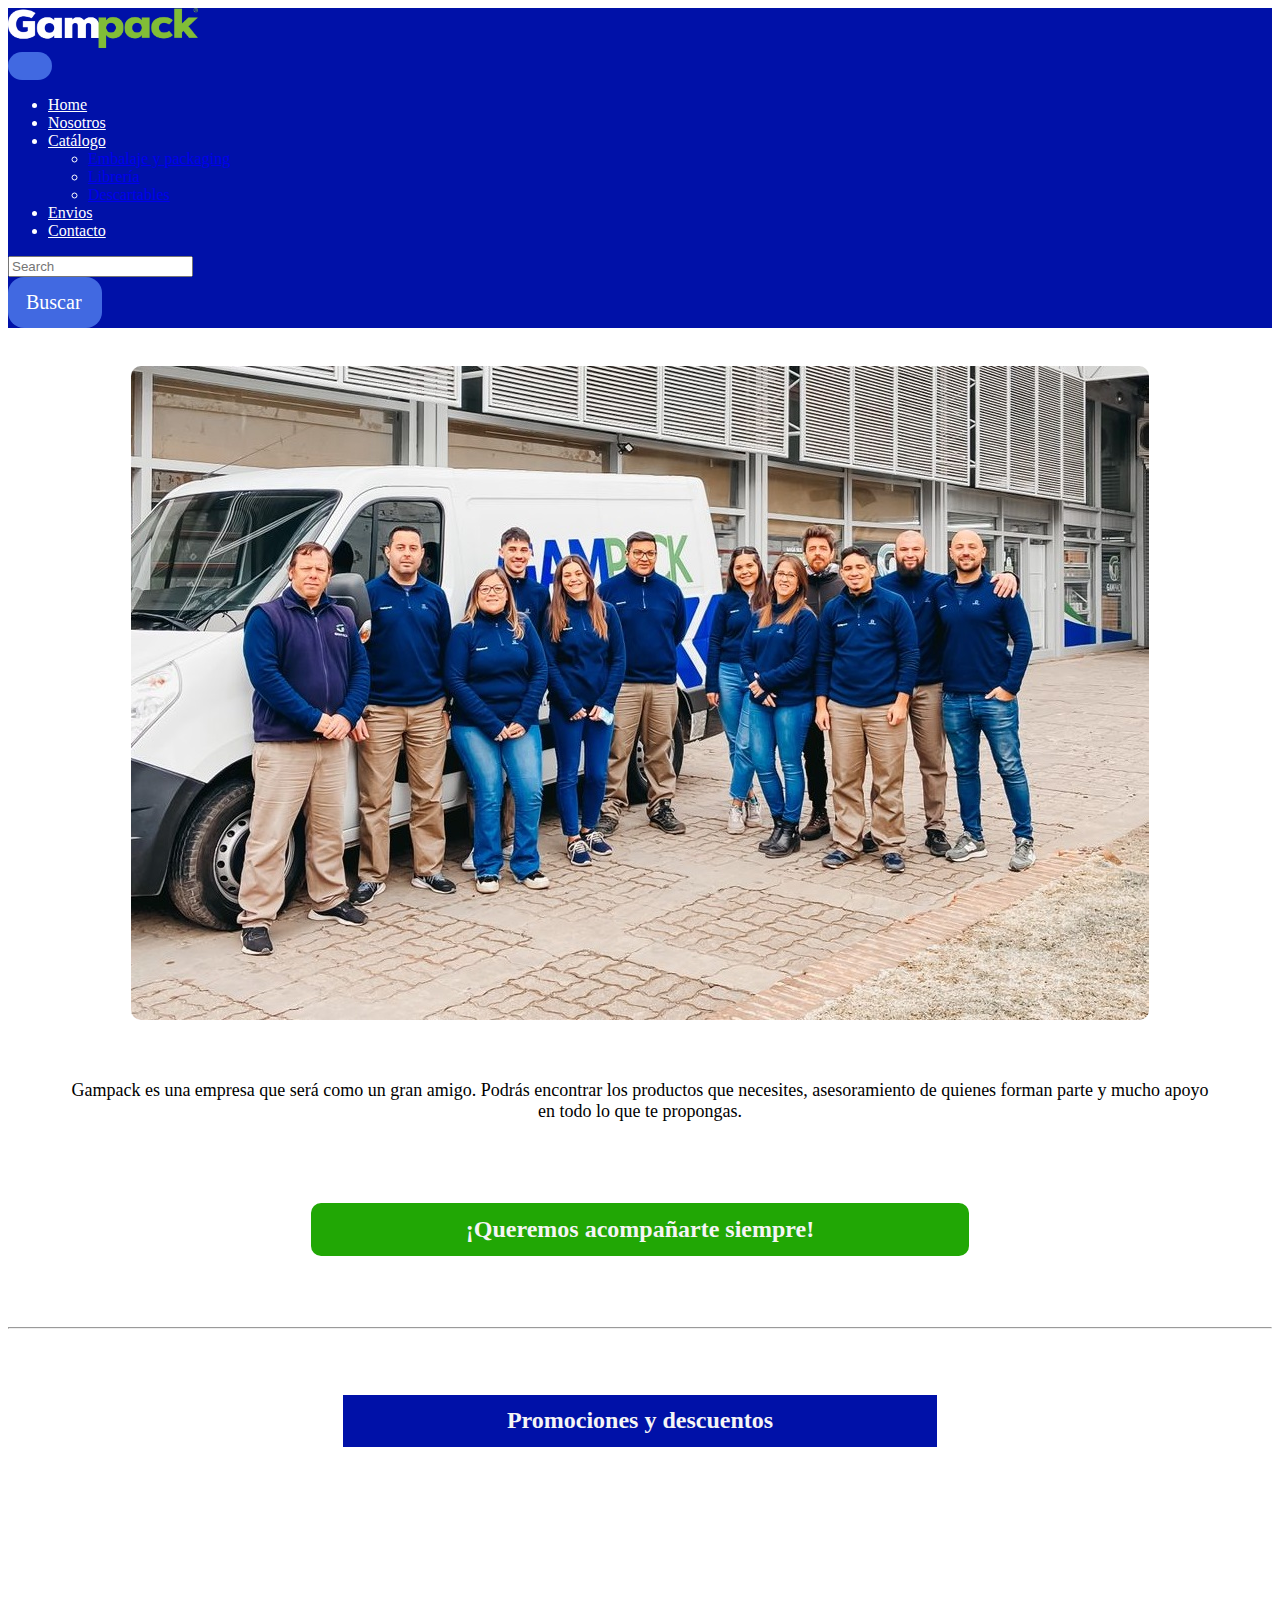
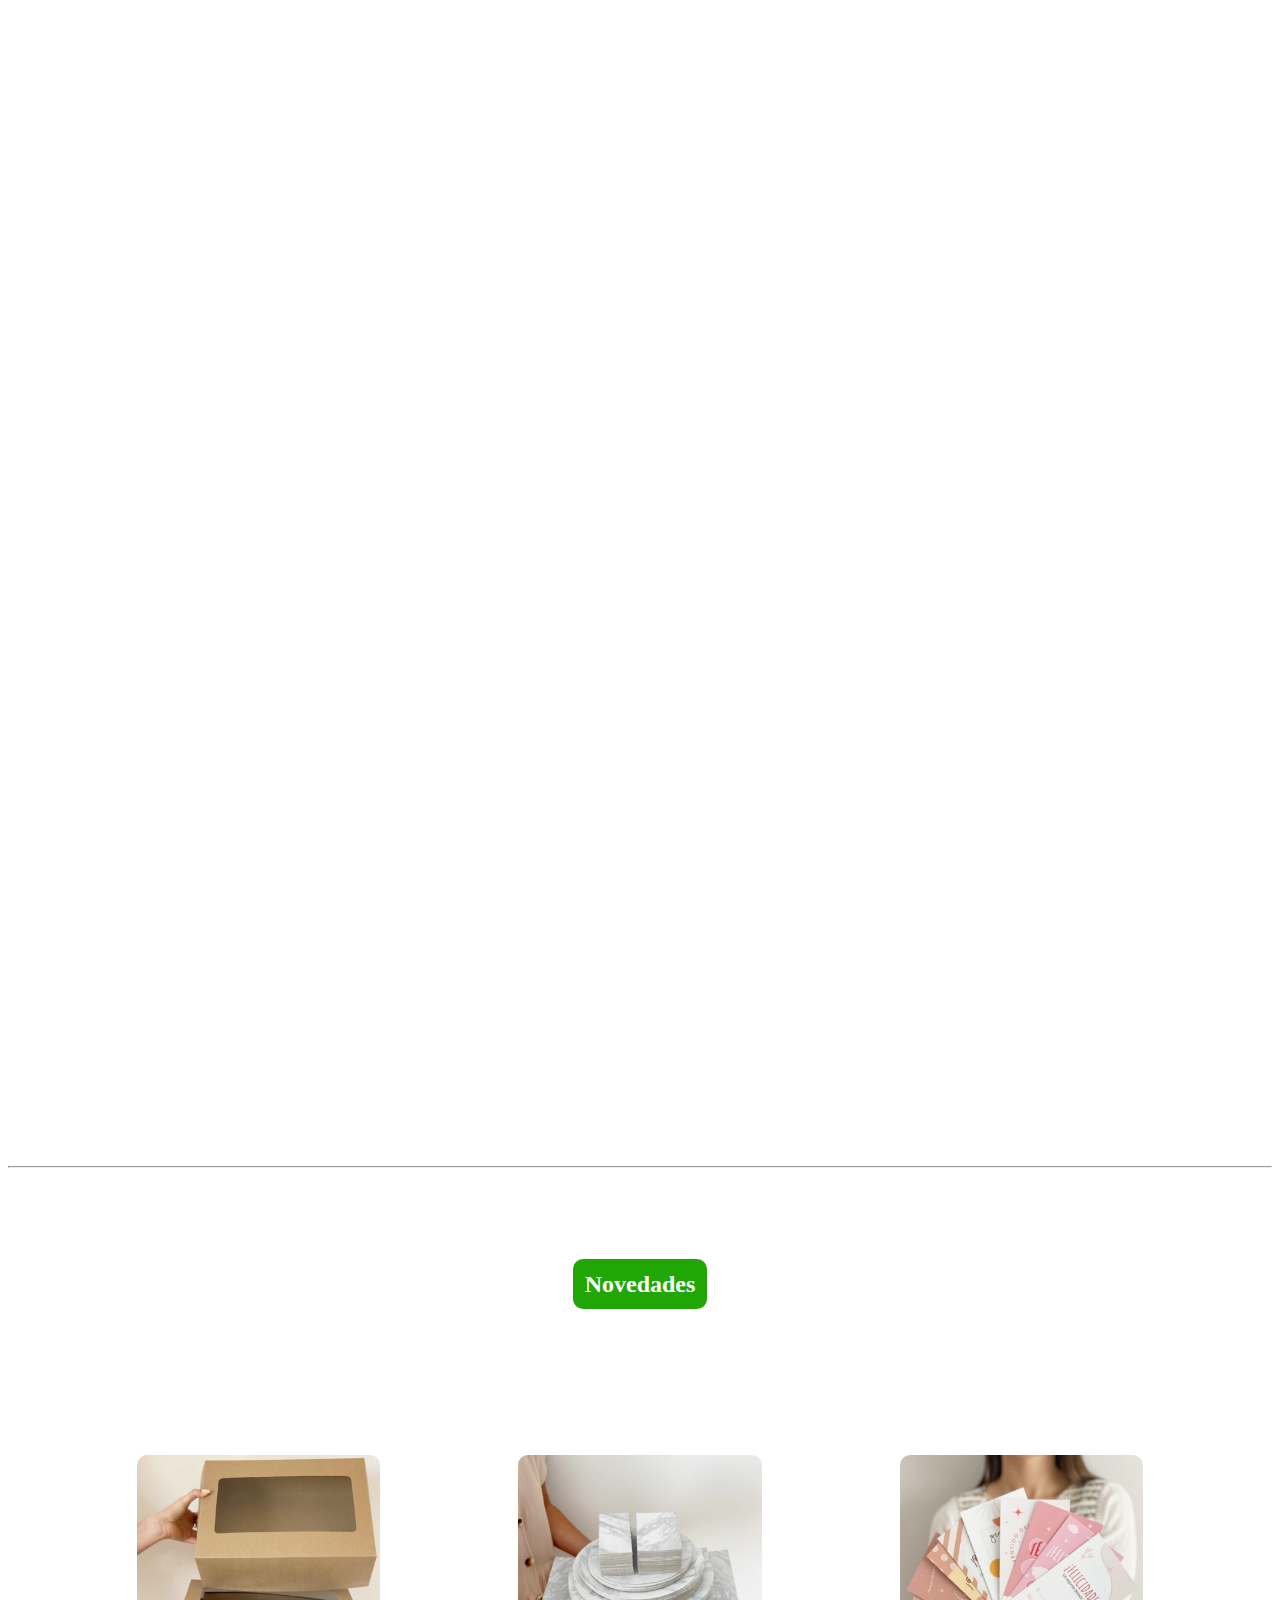
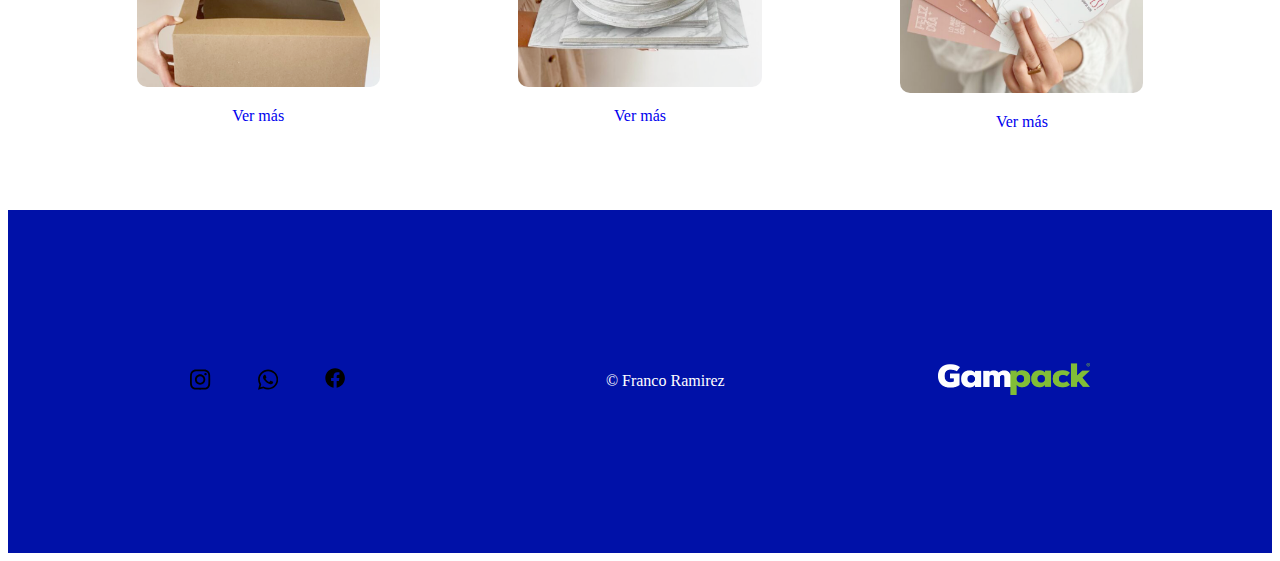
==== commit 3c06fe51: "creacion de sass" ====
--- a/index.html
+++ b/index.html
@@ -5,7 +5,7 @@
     <meta http-equiv="X-UA-Compatible" content="IE=edge">
     <meta name="viewport" content="width=device-width, initial-scale=1.0">
     <title>Home</title>
-    <link rel="stylesheet" href="./css/style.css">
+    <link rel="stylesheet" href="./sass/main.css">
     <link href="https://cdn.jsdelivr.net/npm/bootstrap@5.2.1/dist/css/bootstrap.min.css" rel="stylesheet" integrity="sha384-iYQeCzEYFbKjA/T2uDLTpkwGzCiq6soy8tYaI1GyVh/UjpbCx/TYkiZhlZB6+fzT" crossorigin="anonymous">
     <link href="https://unpkg.com/aos@2.3.1/dist/aos.css" rel="stylesheet">
 
--- a/sass/main.css
+++ b/sass/main.css
@@ -0,0 +1,446 @@
+/*Variables*/
+header nav div a img {
+  width: 190px;
+  height: auto;
+}
+@media (max-width: 990px) {
+  header nav div a img .firstMain img {
+    width: 90%;
+  }
+}
+
+/*INDEX*/
+.firstMain {
+  text-align: center;
+  padding: 3%;
+}
+.firstMain img {
+  border-radius: 10px;
+}
+
+.container {
+  text-align: center;
+  justify-content: center;
+}
+.container p {
+  width: 90%;
+  text-align: center;
+  display: inline-block;
+  font-size: large;
+}
+.container h2 {
+  width: 50%;
+  display: inline-block;
+  background-color: #21A705;
+  border-radius: 10px;
+  color: #F5F5F5;
+  padding: 1%;
+  margin: 5% 0;
+  font-size: x-large;
+  /*Insertar un border radius, pero se rompe.*/
+}
+
+.sectionOne {
+  text-align: center;
+  padding: 3% 0;
+}
+.sectionOne h2 {
+  margin-bottom: 10%;
+  width: 45%;
+  background-color: #0011A8;
+  display: inline-block;
+  color: #F5F5F5;
+  padding: 1%;
+}
+.sectionOne div {
+  text-align: center;
+}
+.sectionOne div p {
+  padding: 5%;
+  background-color: #F5F5F5;
+  border-radius: 10px;
+  width: 30%;
+  display: inline-block;
+  justify-content: center;
+  margin-bottom: 10%;
+}
+
+.divNov {
+  text-align: center;
+  padding: 5%;
+  justify-content: center;
+}
+.divNov h2 {
+  display: inline-block;
+  background-color: #21A705;
+  width: auto;
+  padding: 1%;
+  border-radius: 10px;
+  color: white;
+}
+
+.sectionTwo {
+  display: grid;
+  grid-template-columns: 1fr 1fr 1fr;
+  grid-template-rows: 1fr;
+  gap: 8px;
+  justify-items: center;
+  padding: 5%;
+  cursor: pointer;
+}
+.sectionTwo div {
+  width: 65%;
+  height: auto;
+  text-align: center;
+}
+.sectionTwo div img {
+  width: 100%;
+  height: auto;
+  transition: all 500ms ease-out;
+  border-radius: 10px;
+}
+.sectionTwo div img:hover {
+  transform: scale(1.3);
+}
+.sectionTwo div a {
+  text-decoration: none;
+}
+
+@media (max-width: 990px) {
+  .sectionTwo {
+    display: grid;
+    grid-template-columns: 1fr;
+    justify-items: center;
+  }
+}
+.foot {
+  background-color: #0011A8;
+  height: 90px;
+  display: flex;
+  justify-content: space-around;
+  padding: 10%;
+  align-items: center;
+}
+.foot .iconFoot {
+  display: flex;
+  /*margin: 0 25px;*/
+  width: 20%;
+}
+.foot .iconFoot a svg {
+  width: 30%;
+  text-align: center;
+}
+.foot .logoFoot {
+  width: 15%;
+  height: auto;
+  display: inline;
+}
+.foot .logoFoot img {
+  width: 100%;
+  height: auto;
+}
+.foot .copy {
+  display: inline;
+  text-align: center;
+  margin: 1% 10%;
+  color: white;
+}
+
+.mainNosotros {
+  text-align: center;
+  padding: 5%;
+  justify-content: center;
+}
+.mainNosotros h2 {
+  display: inline-block;
+  background-color: #21A705;
+  color: #F5F5F5;
+  border-radius: 10px;
+  padding: 1%;
+  width: auto;
+}
+.mainNosotros p {
+  padding: 3%;
+}
+
+.sectioNTitulo {
+  text-align: center;
+}
+.sectioNTitulo h2 {
+  text-align: center;
+  padding: 1%;
+  background-color: #21A705;
+  width: auto;
+  display: inline-block;
+  border-radius: 10px;
+  color: #F5F5F5;
+  margin-bottom: 5%;
+}
+
+@media (max-width: 990px) {
+  .sectionNosotros .container-fluid {
+    box-sizing: initial;
+  }
+}
+
+.container-envios {
+  text-align: center;
+  justify-content: center;
+}
+.container-envios h1 {
+  background-color: #21A705;
+  color: white;
+  padding: 1%;
+  width: auto;
+  display: inline-block;
+  margin: 5%;
+  border-radius: 0%;
+}
+.container-envios div img {
+  border-radius: 10px;
+  margin: 5%;
+}
+.container-envios h2 {
+  padding: 1%;
+  background-color: #21A705;
+  width: auto;
+  color: white;
+  display: inline-block;
+  border-radius: 10px;
+}
+
+@media (max-width: 990px) {
+  .container-envios img {
+    display: flex;
+    width: 90%;
+  }
+}
+.divEnvios {
+  display: flex;
+  justify-content: center;
+  margin: 5% 0;
+}
+.divEnvios p {
+  padding: 5%;
+  text-align: center;
+  align-self: center;
+}
+.divEnvios img {
+  width: 40%;
+  height: auto;
+  border-radius: 10%;
+  margin: 1.5%;
+}
+
+@media (max-width: 990px) {
+  .divEnvios {
+    display: inline-block;
+    text-align: center;
+  }
+}
+.divEnviosTwo {
+  padding: 5%;
+  text-align: center;
+}
+
+.divCat {
+  text-align: center;
+  padding: 2%;
+  justify-content: center;
+}
+.divCat h2 {
+  padding: 1%;
+  color: white;
+  background-color: #21A705;
+  width: 30%;
+  display: inline-block;
+  border-radius: 10px;
+}
+
+.sectionCat {
+  display: grid;
+  grid-template-columns: 1fr 1fr 1fr;
+  grid-template-rows: 1fr;
+  padding: 5%;
+  justify-items: center;
+  gap: 50px;
+}
+.sectionCat div {
+  display: grid;
+  padding: 2%;
+}
+.sectionCat img {
+  width: 100%;
+  height: auto;
+  transition: all 500ms ease-out;
+  border-radius: 6px;
+}
+.sectionCat img:hover {
+  transform: scale(1.3);
+}
+.sectionCat div {
+  width: 45%;
+  height: auto;
+}
+
+@media (max-width: 990px) {
+  .sectionCat {
+    display: grid;
+    grid-template-columns: 1fr;
+    justify-items: center;
+  }
+}
+/*boton*/
+/* From uiverse.io by @adamgiebl */
+button {
+  font-family: inherit;
+  font-size: 20px;
+  background: royalblue;
+  color: white;
+  padding: 0.7em 1em;
+  padding-left: 0.9em;
+  display: flex;
+  align-items: center;
+  border: none;
+  border-radius: 16px;
+  overflow: hidden;
+  transition: all 0.2s;
+}
+
+button span {
+  display: block;
+  margin-left: 0.3em;
+  transition: all 0.3s ease-in-out;
+}
+
+button svg {
+  display: block;
+  transform-origin: center center;
+  transition: transform 0.3s ease-in-out;
+}
+
+button:hover .svg-wrapper {
+  -webkit-animation: fly-1 0.6s ease-in-out infinite alternate;
+          animation: fly-1 0.6s ease-in-out infinite alternate;
+}
+
+button:hover svg {
+  transform: translateX(1.2em) rotate(45deg) scale(1.1);
+}
+
+button:hover span {
+  transform: translateX(5em);
+}
+
+button:active {
+  transform: scale(0.95);
+}
+
+@-webkit-keyframes fly-1 {
+  from {
+    transform: translateY(0.1em);
+  }
+  to {
+    transform: translateY(-0.1em);
+  }
+}
+
+@keyframes fly-1 {
+  from {
+    transform: translateY(0.1em);
+  }
+  to {
+    transform: translateY(-0.1em);
+  }
+}
+.mainGrid {
+  display: flex;
+  padding: 5%;
+  margin: 5% 0% 10% 0%;
+  justify-content: center;
+}
+.mainGrid .divGrid {
+  display: inline-block;
+  height: 10%;
+  align-self: center;
+  padding: 5%;
+}
+.mainGrid .divGrid h1 {
+  align-items: center;
+  justify-items: center;
+  background-color: #21A705;
+  width: 50%;
+  padding: 3%;
+  border-radius: 10px;
+  color: #F5F5F5;
+}
+
+@media (max-width: 990px) {
+  .mainGrid {
+    display: inline-block;
+    text-align: center;
+  }
+}
+.box-contacto {
+  background-color: #21A705;
+  border-radius: 10px;
+}
+
+.form div {
+  text-align: center;
+}
+.form div input {
+  width: 98%;
+}
+
+.titulo2 {
+  text-align: center;
+}
+.titulo2 h2 {
+  background-color: #21A705;
+  width: auto;
+  color: #F5F5F5;
+  display: inline-block;
+  padding: 1%;
+  border-radius: 10px;
+  margin: 5% 0;
+}
+
+.grid {
+  display: flex;
+  padding: 5%;
+  justify-content: center;
+}
+.grid div {
+  display: flex;
+  align-items: center;
+  justify-items: center;
+  gap: 20px;
+}
+.grid div ul {
+  list-style: none;
+}
+.grid div ul li p {
+  display: inline-block;
+}
+.grid div ul li img {
+  width: 3%;
+  height: auto;
+}
+
+@media (max-width: 990px) {
+  .grid {
+    display: block;
+    text-align: center;
+  }
+}
+@media (max-width: 990px) {
+  .grid div {
+    display: inline-block;
+  }
+}
+@media (max-width: 990px) {
+  .map {
+    width: auto;
+  }
+}/*# sourceMappingURL=main.css.map */